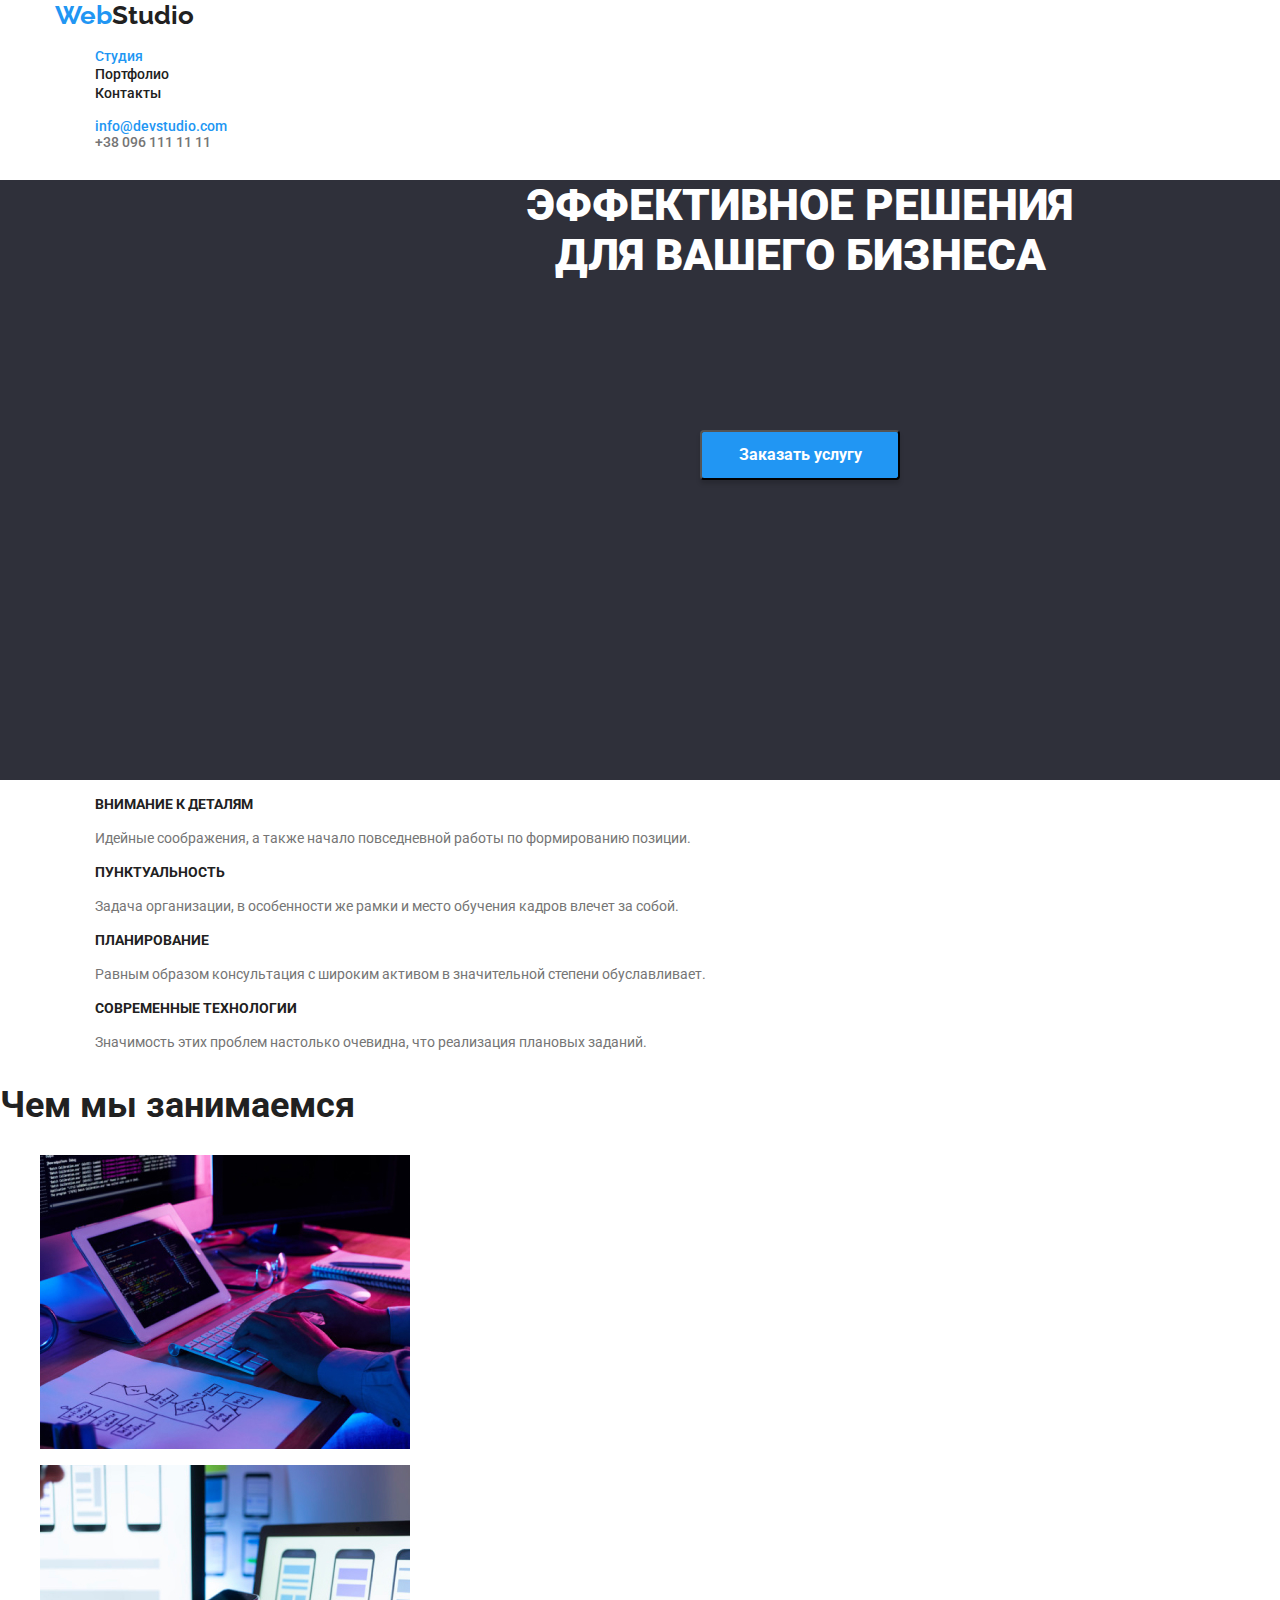
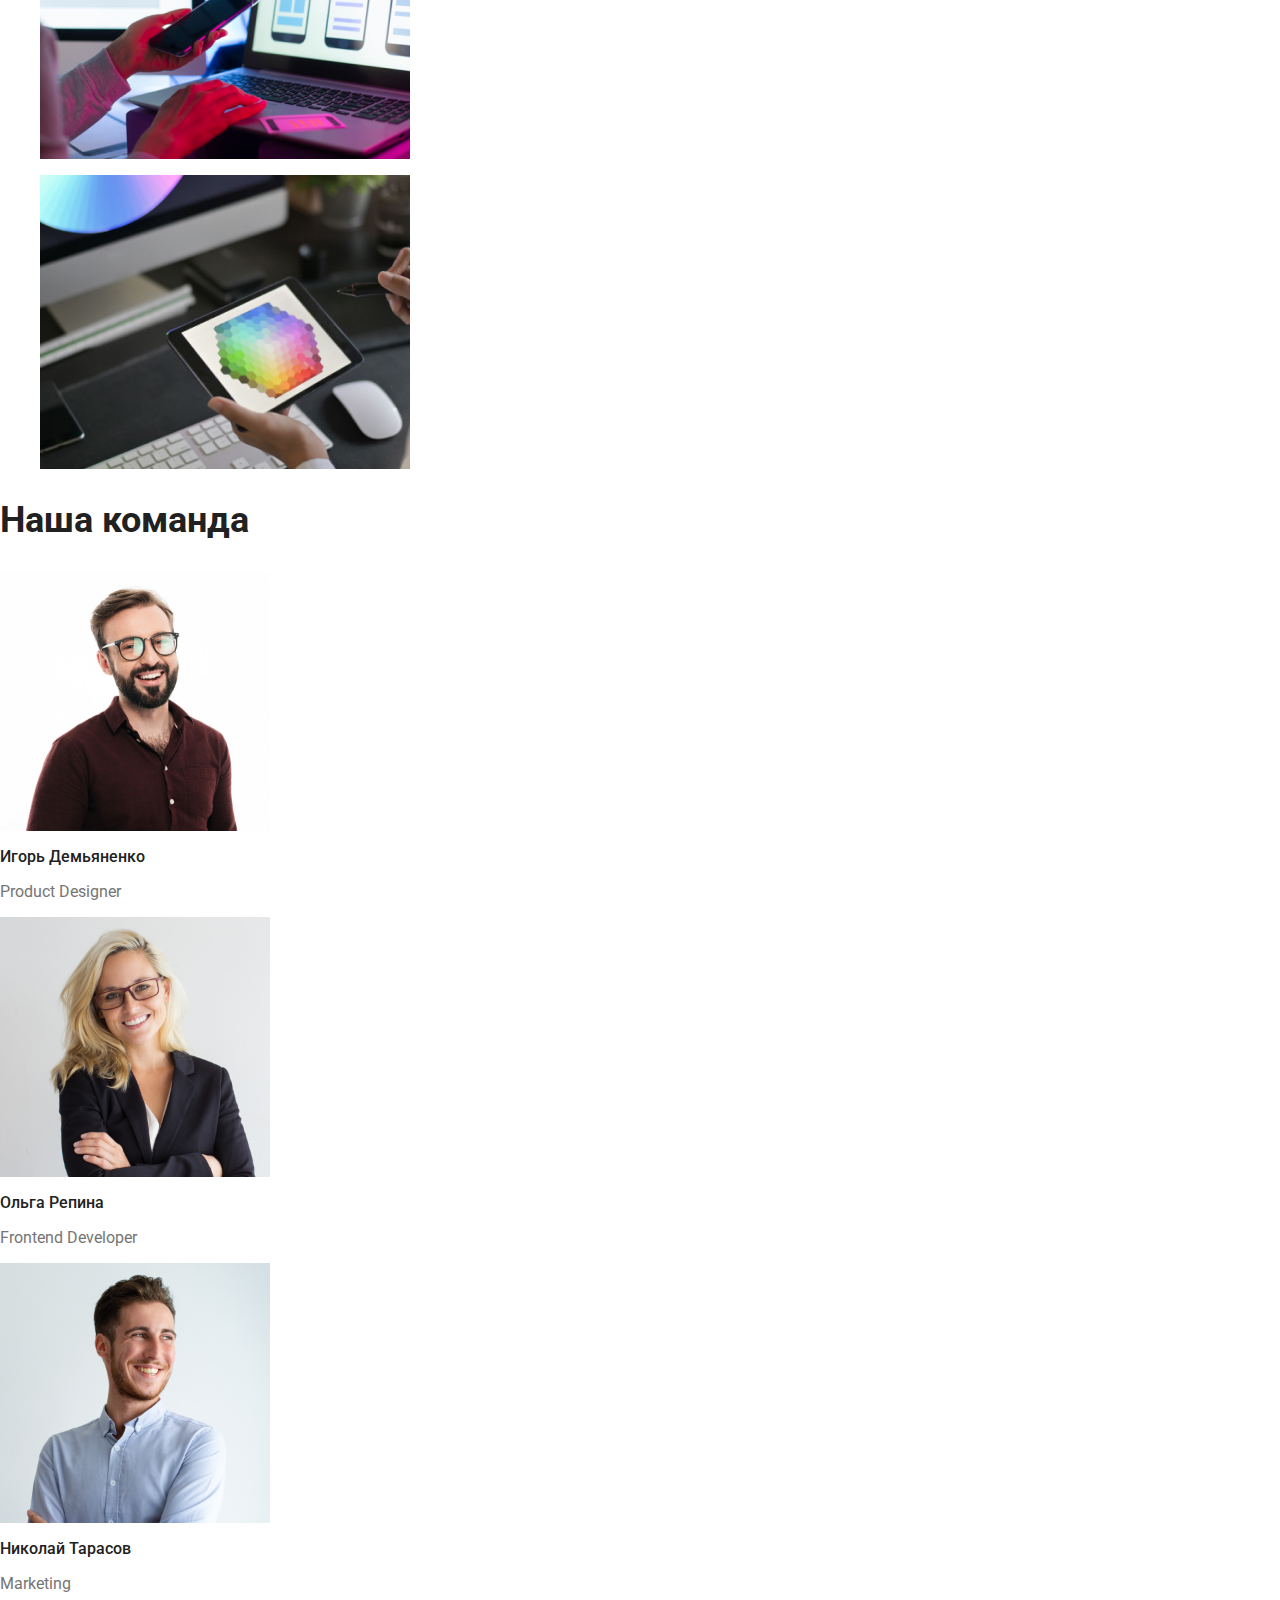
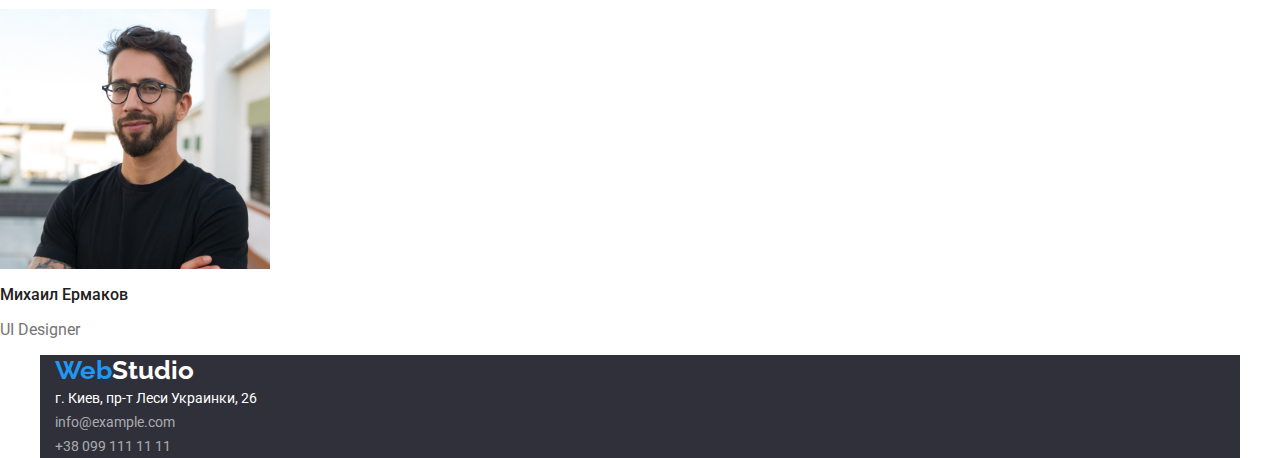
==== index.html @ b816f6d2 "Работа над ДЗ-03" ====
<!DOCTYPE html>
<html lang="en">
  <head>
    <meta charset="UTF-8" />
    <meta name="viewport" content="width=device-width, initial-scale=1.0" />
    <title>HOMEWORK-1</title>
    <link rel="stylesheet" href="./css/styles.css" />
    <link rel="stylesheet" href="./normalize/normalize.css" />
    <link
      href="https://fonts.googleapis.com/css2?family=Roboto:wght@400;500;700;900&display=swap"
      rel="stylesheet"
    />
    <link
      href="https://fonts.googleapis.com/css2?family=Raleway:wght@700&display=swap"
      rel="stylesheet"
    />
  </head>
  <body>
    <!--Шапка сайта -->

    <header>
      <div class="container">
        <nav>
          <a href="./index.html" class="logo">
            Web<span class="colortext">Studio</span>
          </a>

          <ul class="site-nav list">
            <li><a href="" class="link">Студия</a></li>
            <li
              ><a href="portfolio.html#bottom" class="link-a">Портфолио</a></li
            >
            <li><a href="" class="link-a">Контакты</a></li>
          </ul>
        </nav>

        <ul class="auth-nav list">
          <li
            ><a href="mailto:info@devstudio.com" class="mail"
              >info@devstudio.com</a
            ></li
          >
          <li
            ><a href="tel:+380961111111" class="telefon"
              >+38 096 111 11 11</a
            ></li
          >
        </ul>
      </div>
    </header>

    <main>
      <!--Герой-->
      <div class="container-hiro">
        <section class="hero">
          <h1 class="hero-title">
            ЭФФЕКТИВНОЕ РЕШЕНИЯ <br />
            ДЛЯ ВАШЕГО БИЗНЕСА
          </h1>
          <form>
            <p
              ><input
                type="button"
                class="button-title"
                value=" Заказать услугу "
            /></p>
          </form>
        </section>
      </div>

      <!--Список возможностей-->

      <div class="container">
        <section class="section">
          <ul class="feature-list list">
            <li>
              <h3 class="title">ВНИМАНИЕ К ДЕТАЛЯМ</h3>
              <p class="text">
                Идейные соображения, а также начало повседневной работы по
                формированию позиции.
              </p>
            </li>
            <li>
              <h3 class="title">ПУНКТУАЛЬНОСТЬ</h3>
              <p class="text">
                Задача организации, в особенности же рамки и место обучения
                кадров влечет за собой.
              </p>
            </li>
            <li>
              <h3 class="title">ПЛАНИРОВАНИЕ</h3>
              <p class="text">
                Равным образом консультация с широким активом в значительной
                степени обуславливает.
              </p>
            </li>
            <li>
              <h3 class="title">СОВРЕМЕННЫЕ ТЕХНОЛОГИИ</h3>
              <p class="text">
                Значимость этих проблем настолько очевидна, что реализация
                плановых заданий.
              </p>
            </li>
          </ul>
        </section>
      </div>

      <section class="section">
        <h2 class="section-title">Чем мы занимаемся</h2>

        <ul class="title list">
          <li>
            <p>
              <img src="./images/img1.jpg" alt="Программирование" width="370" />
            </p>
          </li>
          <li>
            <p>
              <img src="./images/img2.jpg" alt="Тестирование" width="370" />
            </p>
          </li>
          <li>
            <p><img src="./images/img3.jpg" alt="Дизайн" width="370" /></p>
          </li>
        </ul>
      </section>

      <!--Список команды-->

      <section class="section">
        <h2 class="section-title">Наша команда</h2>

        <img
          src="./images/imgИгорь-Демьяненко.jpg"
          alt="Игорь Демьяненко"
          width="270"
        />
        <h3 class="command">Игорь Демьяненко</h3>
        <p class="profession">Product Designer</p>

        <img
          src="./images/imgОльга-Репина.jpg"
          alt="Ольга Репина"
          width="270"
        />
        <h3 class="command">Ольга Репина</h3>
        <p class="profession">Frontend Developer</p>

        <img
          src="./images/imgНиколай-Тарасов.jpg"
          alt="Николай Тарасов"
          width="270"
        />
        <h3 class="command">Николай Тарасов</h3>
        <p class="profession">Marketing</p>

        <img
          src="./images/imgМихаил-Ермаков.jpg"
          alt="Михаил Ермаков"
          width="270"
        />
        <h3 class="command">Михаил Ермаков</h3>
        <p class="profession">UI Designer</p>
      </section>
    </main>

    <!--Подвал-->

    <footer class="Basement container">
      <a href="./index.html" class="logo-2"
        >Web<span class="colortextwhite">Studio</span></a
      >
      <address class="address-name">
        г. Киев, пр-т Леси Украинки, 26 <br />
        <a href="mailto:info@example.com" class="mailtel">info@example.com</a
        ><br />
        <a href="tel:+380991111111" class="mailtel">+38 099 111 11 11</a><br />
      </address>
    </footer>
  </body>
</html>
---- css/styles.css ----
/* основной цвет текста #212121 */
/* вторичный цвет текста #757575 */
/* белый #FFFFFF */
/* акцент #2196F3 */
/* вторичный цвет фона #E5E5E5, #2F303A, #F5F4FA */

html {
  box-sizing: border-box;
}

*,
*::after,
*::before {
  box-sizing: inherit;
}

:root {
  --primaru-text-color: #757575;
  --title-text-color: #212121;
  --hero-title: #ffffff;
  --accent-color: #2196f3;
}
body {
  background-color: #ffffff;
  color: var(--primaru-text-color);
}

img {
  display: block;
}

.container {
  width: 1200px;
  padding-left: 15px;
  padding-right: 15px;
  margin-right: auto;
  margin-left: auto;
}

.list {
  list-style: none;
}
a {
  text-decoration: none;
}

/* Logo */

.logo {
  color: var(--accent-color);
  font-family: "Raleway";
  font-style: normal;
  font-weight: bold;
  font-size: 26px;
  line-height: 31px;
}
.colortext {
  color: var(--title-text-color);
}

/* Site-nav*/

.site-nav .link {
  color: var(--accent-color);
  font-family: Roboto;
  font-style: normal;
  font-weight: 500;
  font-size: 14px;
  line-height: 16px;
}

.site-nav .link-a {
  color: var(--title-text-color);
  font-family: Roboto;
  font-style: normal;
  font-weight: 500;
  font-size: 14px;
  line-height: 16px;
}

.site-nav .link:hover,
.site-nav .link:focus {
  color: var(--title-text-color);
  font-family: Roboto;
  font-style: normal;
  font-weight: 500;
  font-size: 14px;
  line-height: 16px;
}

.site-nav .link-a:hover,
.site-nav .link-a:focus {
  color: var(--accent-color);
  font-family: Roboto;
  font-style: normal;
  font-weight: 500;
  font-size: 14px;
  line-height: 16px;
}

/* auth-nav*/

.auth-nav {
  font-family: Roboto;
  font-style: normal;
  font-weight: 500;
  font-size: 14px;
  line-height: 16px;
}

.auth-nav .mail {
  color: var(--accent-color);
  font-family: Roboto;
  font-style: normal;
  font-weight: 500;
  font-size: 14px;
  line-height: 16px;
}

.auth-nav .telefon {
  color: var(--primaru-text-color);
  font-family: Roboto;
  font-style: normal;
  font-weight: 500;
  font-size: 14px;
  line-height: 16px;
}

.auth-nav .mail:hover,
.auth-nav .mail:focus {
  color: var(--primaru-text-color);
}

.auth-nav .telefon:hover,
.auth-nav .telefon:focus {
  color: var(--accent-color);
}

/* Hero*/

.hero {
  color: var(--hero-title);
  background-color: #2f303a;
  text-align: center;
  width: 1600px;
  height: 600px;
}
.hero-title {
  font-family: "Roboto";
  font-style: normal;
  font-weight: 900;
  font-size: 44px;
  text-align: center;
}

.button-title {
  position: absolute;
  width: 200px;
  height: 50px;
  left: 700px;
  top: 430px;
  background: #2196f3;
  box-shadow: 0px 4px 4px rgba(0, 0, 0, 0.15);
  border-radius: 4px;
  font-family: Roboto;
  font-style: normal;
  font-weight: bold;
  font-size: 16px;
  line-height: 30px;
  color: var(--hero-title);
}

/* Feature-list*/

.feature-list .title {
  color: var(--title-text-color);
  font-family: Roboto;
  font-style: normal;
  font-weight: bold;
  font-size: 14px;
  line-height: 16px;
}

.feature-list .text {
  color: var(--primaru-text-color);
  font-family: Roboto;
  font-style: normal;
  font-weight: normal;
  font-size: 14px;
  line-height: 24px;
}

.section-title {
  color: var(--title-text-color);
  font-family: Roboto;
  font-style: normal;
  font-weight: bold;
  font-size: 36px;
  line-height: 42px;
}

.command {
  color: var(--title-text-color);
  font-family: Roboto;
  font-style: normal;
  font-weight: 500;
  font-size: 16px;
  line-height: 19px;
}

.profession {
  color: var(--primaru-text-color);
  font-family: Roboto;
  font-style: normal;
  font-weight: normal;
  font-size: 16px;
  line-height: 19px;
}

.Basement {
  color: var(--accent-color);
  background-color: #2f303a;
}

.logo-2 {
  color: var(--accent-color);
  font-family: "Raleway";
  font-style: normal;
  font-weight: bold;
  font-size: 26px;
  line-height: 31px;
}

.colortextwhite {
  color: var(--hero-title);
}
.address-name {
  color: var(--hero-title);
  font-family: "Roboto";
  font-style: normal;
  font-weight: normal;
  font-size: 14px;
  line-height: 24px;
}

.mailtel {
  color: rgba(255, 255, 255, 0.6);
  font-family: "Roboto";
  font-style: normal;
  font-weight: normal;
  font-size: 14px;
  line-height: 24px;
}
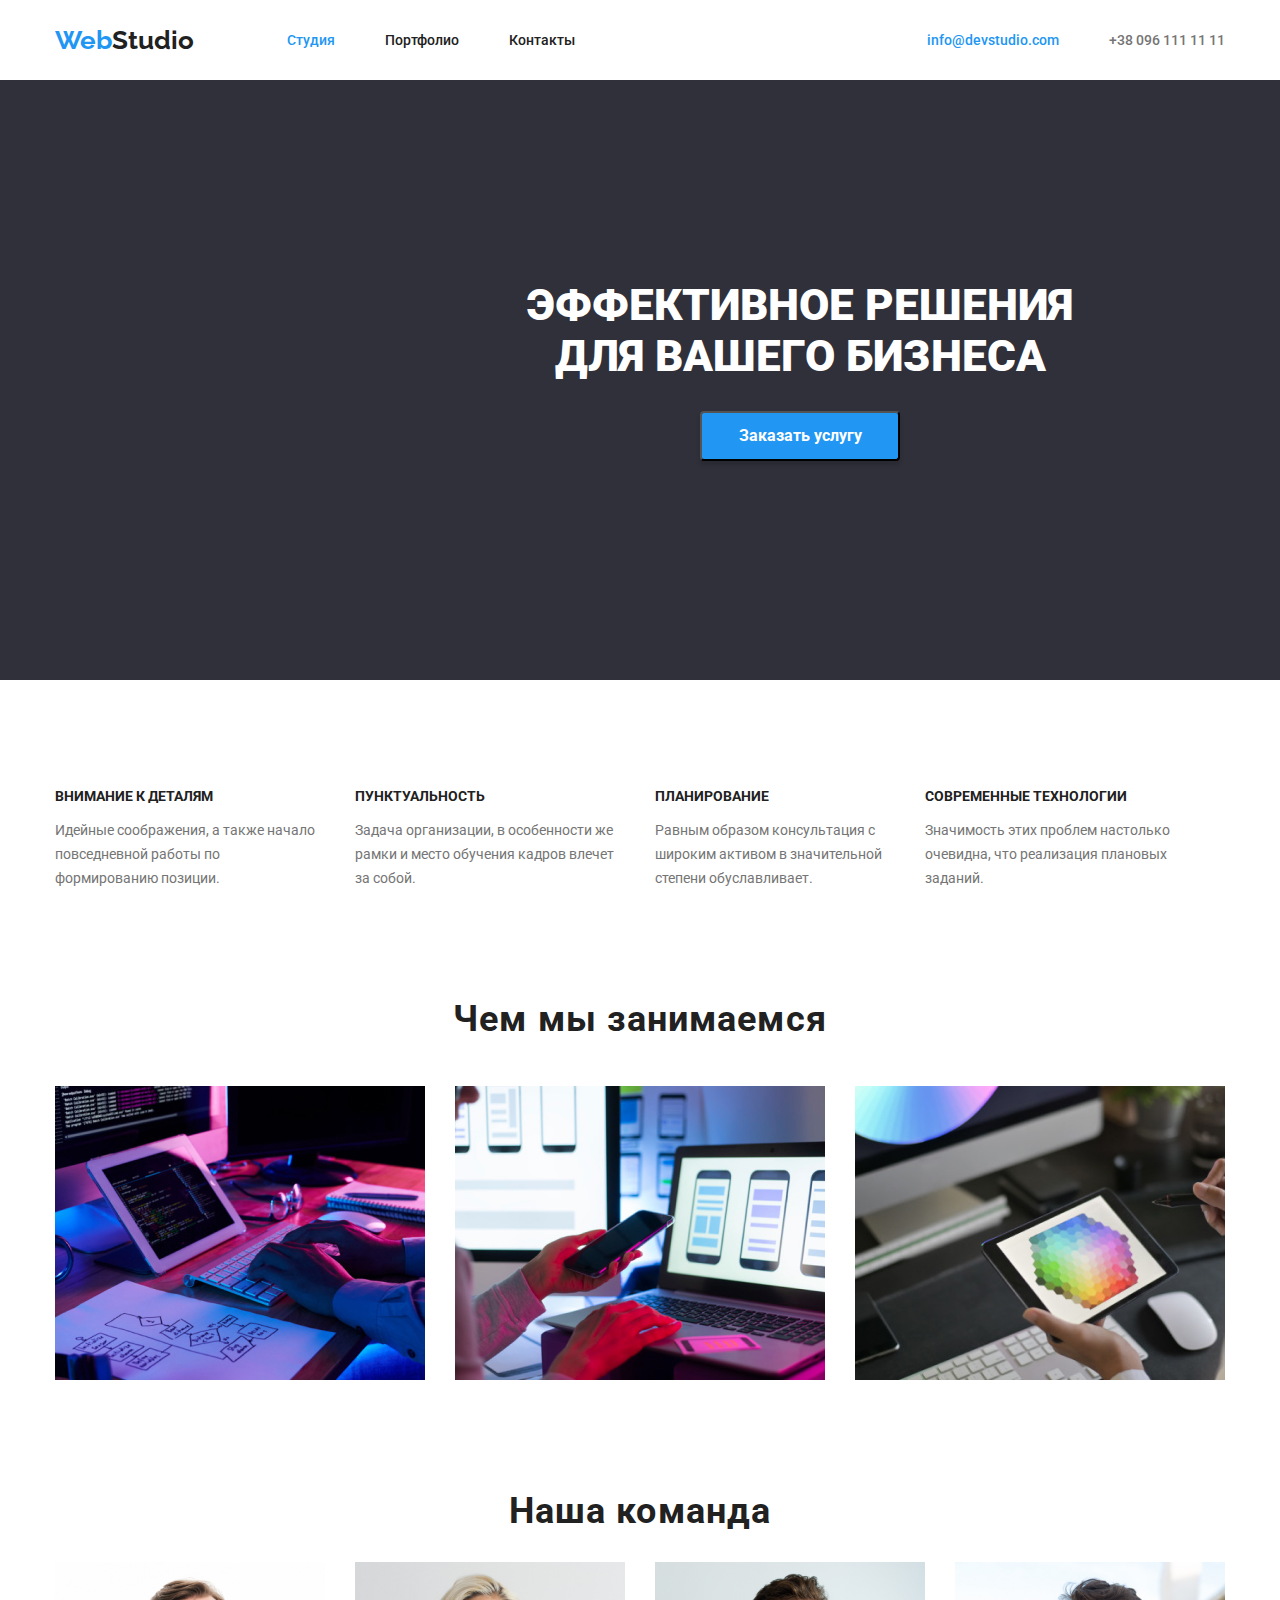
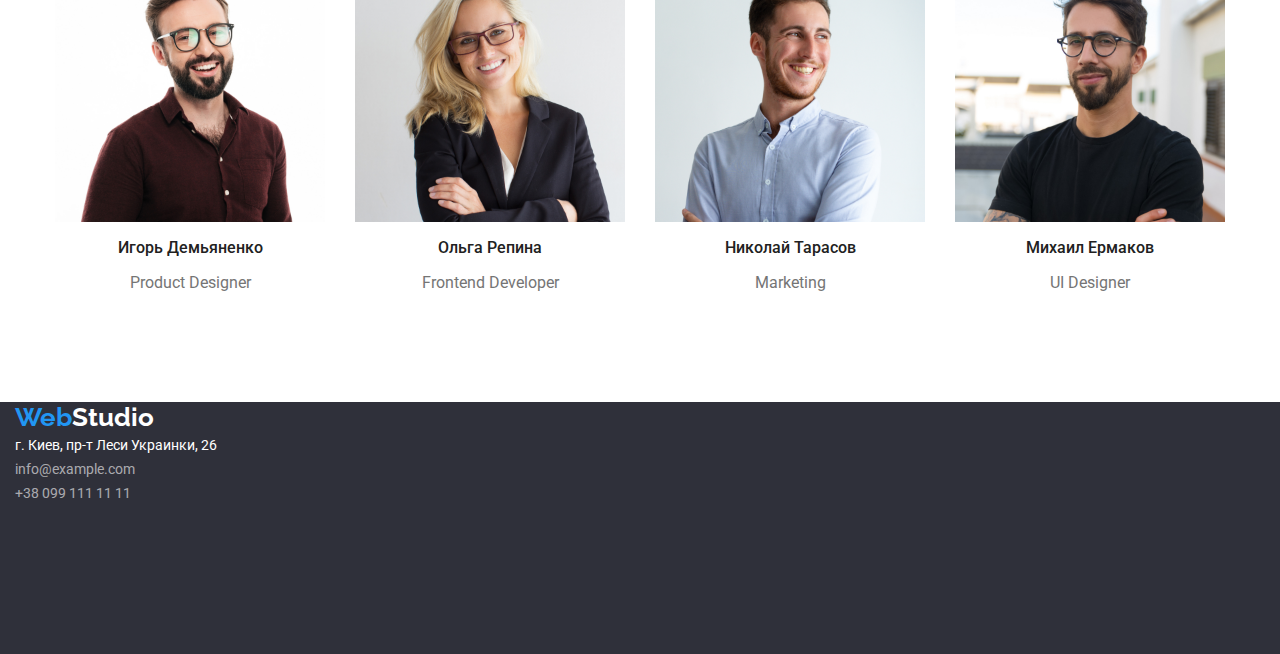
==== commit 5051222f: "Работа над ДЗ-03" ====
--- a/index.html
+++ b/index.html
@@ -19,28 +19,27 @@
     <!--Шапка сайта -->
 
     <header>
-      <div class="container">
-        <nav>
+      <div class="container heder">
+        <nav class="navigation">
           <a href="./index.html" class="logo">
             Web<span class="colortext">Studio</span>
           </a>
 
           <ul class="site-nav list">
-            <li><a href="" class="link">Студия</a></li>
-            <li
-              ><a href="portfolio.html#bottom" class="link-a">Портфолио</a></li
-            >
-            <li><a href="" class="link-a">Контакты</a></li>
+            <li class="menu-list"><a href="" class="link">Студия</a></li>
+            <li class="menu-list"
+              ><a href="portfolio.html#bottom" class="link-a">Портфолио</a>
+            </li>
+            <li class="menu-list"><a href="" class="link-a">Контакты</a></li>
           </ul>
         </nav>
-
-        <ul class="auth-nav list">
-          <li
+        <ul class="mail-box list">
+          <li class="menu-list"
             ><a href="mailto:info@devstudio.com" class="mail"
               >info@devstudio.com</a
             ></li
           >
-          <li
+          <li class="menu-list"
             ><a href="tel:+380961111111" class="telefon"
               >+38 096 111 11 11</a
             ></li
@@ -51,8 +50,9 @@
 
     <main>
       <!--Герой-->
-      <div class="container-hiro">
-        <section class="hero">
+
+      <section class="container hero">
+        <div class="container-hero">
           <h1 class="hero-title">
             ЭФФЕКТИВНОЕ РЕШЕНИЯ <br />
             ДЛЯ ВАШЕГО БИЗНЕСА
@@ -65,36 +65,36 @@
                 value=" Заказать услугу "
             /></p>
           </form>
-        </section>
-      </div>
+        </div>
+      </section>
 
       <!--Список возможностей-->
 
-      <div class="container">
-        <section class="section">
+      <section class="section about-us">
+        <div class="container">
           <ul class="feature-list list">
-            <li>
+            <li class="text-list">
               <h3 class="title">ВНИМАНИЕ К ДЕТАЛЯМ</h3>
               <p class="text">
                 Идейные соображения, а также начало повседневной работы по
                 формированию позиции.
               </p>
             </li>
-            <li>
+            <li class="text-list">
               <h3 class="title">ПУНКТУАЛЬНОСТЬ</h3>
               <p class="text">
                 Задача организации, в особенности же рамки и место обучения
                 кадров влечет за собой.
               </p>
             </li>
-            <li>
+            <li class="text-list">
               <h3 class="title">ПЛАНИРОВАНИЕ</h3>
               <p class="text">
                 Равным образом консультация с широким активом в значительной
                 степени обуславливает.
               </p>
             </li>
-            <li>
+            <li class="text-list">
               <h3 class="title">СОВРЕМЕННЫЕ ТЕХНОЛОГИИ</h3>
               <p class="text">
                 Значимость этих проблем настолько очевидна, что реализация
@@ -102,80 +102,109 @@
               </p>
             </li>
           </ul>
-        </section>
+        </div>
+      </section>
+
+      <section class="section our-work">
+        <div class="container">
+          <h2 class="section-title">Чем мы занимаемся</h2>
+
+          <ul class="title list">
+            <li class="title-list">
+              <p>
+                <img
+                  src="./images/img1.jpg"
+                  alt="Программирование"
+                  width="370"
+                />
+              </p>
+            </li>
+            <li class="title-list">
+              <p>
+                <img src="./images/img2.jpg" alt="Тестирование" width="370" />
+              </p>
+            </li>
+            <li class="title-list">
+              <p><img src="./images/img3.jpg" alt="Дизайн" width="370" /></p>
+            </li>
+          </ul>
+        </div>
+      </section>
+
+      <!--Список команды-->
+
+      <section class="section command">
+        <div class="container">
+          <h2 class="section-title">Наша команда</h2>
+          <ul class="title list">
+            <li class="command-list"
+              ><img
+                src="./images/Igor-Demjanenko.jpg"
+                alt="Игорь Демьяненко"
+                width="270"
+              />
+              <h3 class="name">Игорь Демьяненко</h3>
+              <p class="profession">Product Designer</p></li
+            >
+
+            <li class="command-list"
+              ><img
+                src="./images/Olga-Repina.jpg"
+                alt="Ольга Репина"
+                width="270"
+              />
+              <h3 class="name">Ольга Репина</h3>
+              <p class="profession">Frontend Developer</p></li
+            >
+
+            <li class="command-list"
+              ><img
+                src="./images/Nikolai-Tarasov.jpg"
+                alt="Николай Тарасов"
+                width="270"
+              />
+              <h3 class="name">Николай Тарасов</h3>
+              <p class="profession">Marketing</p></li
+            >
+
+            <li class="command-list"
+              ><img
+                src="./images/Mihail-Ermakov.jpg"
+                alt="Михаил Ермаков"
+                width="270"
+              />
+              <h3 class="name">Михаил Ермаков</h3>
+              <p class="profession">UI Designer</p></li
+            >
+          </ul>
+        </div>
+      </section>
+    </main>
+
+    <!--Подвал-->
+
+    <footer class="basement container">
+      <div class="basement-section">
+        <a href="./index.html" class="logo-2"
+          >Web<span class="colortextwhite">Studio</span></a
+        ></div
+      >
+      <div class="address">
+        <address class="address-name">
+          г. Киев, пр-т Леси Украинки, 26 <br />
+          <ul class="mail-list list">
+            <li class="mailtel-list"
+              ><a href="mailto:info@example.com" class="mailtel"
+                >info@example.com</a
+              ><br
+            /></li>
+            <li class="mailtel-list"
+              ><a href="tel:+380991111111" class="mailtel">+38 099 111 11 11</a
+              ><br
+            /></li>
+          </ul>
+        </address>
       </div>
-
-      <section class="section">
-        <h2 class="section-title">Чем мы занимаемся</h2>
-
-        <ul class="title list">
-          <li>
-            <p>
-              <img src="./images/img1.jpg" alt="Программирование" width="370" />
-            </p>
-          </li>
-          <li>
-            <p>
-              <img src="./images/img2.jpg" alt="Тестирование" width="370" />
-            </p>
-          </li>
-          <li>
-            <p><img src="./images/img3.jpg" alt="Дизайн" width="370" /></p>
-          </li>
-        </ul>
-      </section>
-
-      <!--Список команды-->
-
-      <section class="section">
-        <h2 class="section-title">Наша команда</h2>
-
-        <img
-          src="./images/imgИгорь-Демьяненко.jpg"
-          alt="Игорь Демьяненко"
-          width="270"
-        />
-        <h3 class="command">Игорь Демьяненко</h3>
-        <p class="profession">Product Designer</p>
-
-        <img
-          src="./images/imgОльга-Репина.jpg"
-          alt="Ольга Репина"
-          width="270"
-        />
-        <h3 class="command">Ольга Репина</h3>
-        <p class="profession">Frontend Developer</p>
-
-        <img
-          src="./images/imgНиколай-Тарасов.jpg"
-          alt="Николай Тарасов"
-          width="270"
-        />
-        <h3 class="command">Николай Тарасов</h3>
-        <p class="profession">Marketing</p>
-
-        <img
-          src="./images/imgМихаил-Ермаков.jpg"
-          alt="Михаил Ермаков"
-          width="270"
-        />
-        <h3 class="command">Михаил Ермаков</h3>
-        <p class="profession">UI Designer</p>
-      </section>
-    </main>
-
-    <!--Подвал-->
-
-    <footer class="Basement container">
-      <a href="./index.html" class="logo-2"
-        >Web<span class="colortextwhite">Studio</span></a
-      >
-      <address class="address-name">
-        г. Киев, пр-т Леси Украинки, 26 <br />
-        <a href="mailto:info@example.com" class="mailtel">info@example.com</a
-        ><br />
-        <a href="tel:+380991111111" class="mailtel">+38 099 111 11 11</a><br />
-      </address>
     </footer>
   </body>
 </html>
--- a/css/styles.css
+++ b/css/styles.css
@@ -20,13 +20,25 @@
   --hero-title: #ffffff;
   --accent-color: #2196f3;
 }
+
 body {
-  background-color: #ffffff;
-  color: var(--primaru-text-color);
+  font-family: Roboto;
+  font-style: normal;
+  font-weight: bold;
+  background-color: var(--hero-title);
+  color: var(--primaru-text-color);
+}
+
+.list {
+  list-style: none;
+  margin: 0;
+  padding: 0;
 }
 
 img {
   display: block;
+  max-width: 100%;
+  height: auto;
 }
 
 .container {
@@ -37,31 +49,74 @@
   margin-left: auto;
 }
 
-.list {
-  list-style: none;
-}
+.flexbox {
+  display: flex;
+}
+
 a {
   text-decoration: none;
 }
 
+.section {
+  margin-top: 94px;
+  margin-bottom: 94px;
+}
+
+.title {
+  display: flex;
+  /*flex-wrap: wrap;*/
+}
+
+.heder {
+  display: flex;
+  align-items: center;
+  margin-left: auto;
+}
+
 /* Logo */
 
 .logo {
-  color: var(--accent-color);
-  font-family: "Raleway";
+  margin-right: 93px;
+  color: var(--accent-color);
+  font-family: Raleway;
   font-style: normal;
   font-weight: bold;
   font-size: 26px;
   line-height: 31px;
 }
+
 .colortext {
   color: var(--title-text-color);
 }
 
 /* Site-nav*/
 
+.site-nav {
+  display: flex;
+}
+
+.navigation {
+  /* outline: 2px solid tomato;*/
+  /*background-color: tomato;*/
+  display: flex;
+  align-items: center;
+}
+
+.site-nav .menu-list {
+  margin-right: 50px;
+}
+
+.site-nav .menu-list:last-child {
+  margin-right: 0px;
+}
+
 .site-nav .link {
-  color: var(--accent-color);
+  display: block;
+  padding-top: 32px;
+  padding-bottom: 32px;
+
+  color: var(--accent-color);
+
   font-family: Roboto;
   font-style: normal;
   font-weight: 500;
@@ -70,7 +125,12 @@
 }
 
 .site-nav .link-a {
-  color: var(--title-text-color);
+  display: block;
+  padding-top: 32px;
+  padding-bottom: 32px;
+
+  color: var(--title-text-color);
+
   font-family: Roboto;
   font-style: normal;
   font-weight: 500;
@@ -98,44 +158,44 @@
   line-height: 16px;
 }
 
-/* auth-nav*/
-
-.auth-nav {
-  font-family: Roboto;
-  font-style: normal;
-  font-weight: 500;
-  font-size: 14px;
-  line-height: 16px;
-}
-
-.auth-nav .mail {
-  color: var(--accent-color);
-  font-family: Roboto;
-  font-style: normal;
-  font-weight: 500;
-  font-size: 14px;
-  line-height: 16px;
-}
-
-.auth-nav .telefon {
-  color: var(--primaru-text-color);
-  font-family: Roboto;
-  font-style: normal;
-  font-weight: 500;
-  font-size: 14px;
-  line-height: 16px;
-}
-
-.auth-nav .mail:hover,
-.auth-nav .mail:focus {
-  color: var(--primaru-text-color);
-}
-
-.auth-nav .telefon:hover,
-.auth-nav .telefon:focus {
-  color: var(--accent-color);
-}
-
+/* mail,telefon*/
+
+.mail {
+  color: var(--accent-color);
+  font-family: Roboto;
+  font-style: normal;
+  font-weight: 500;
+  font-size: 14px;
+  line-height: 16px;
+}
+
+.telefon {
+  color: var(--primaru-text-color);
+  font-family: Roboto;
+  font-style: normal;
+  font-weight: 500;
+  font-size: 14px;
+  line-height: 16px;
+}
+
+.mail:hover,
+.mail:focus {
+  color: var(--primaru-text-color);
+}
+
+.telefon:hover,
+.telefon:focus {
+  color: var(--accent-color);
+}
+
+.mail-box {
+  display: flex;
+  margin-left: auto;
+}
+
+.mail-box .menu-list + .menu-list {
+  margin-left: 50px;
+}
 /* Hero*/
 
 .hero {
@@ -145,16 +205,19 @@
   width: 1600px;
   height: 600px;
 }
+
 .hero-title {
-  font-family: "Roboto";
+  font-family: Roboto;
   font-style: normal;
   font-weight: 900;
   font-size: 44px;
   text-align: center;
+  padding-top: 200px;
+  margin-top: 0px;
 }
 
 .button-title {
-  position: absolute;
+  position: center;
   width: 200px;
   height: 50px;
   left: 700px;
@@ -190,19 +253,47 @@
   line-height: 24px;
 }
 
+.feature-list {
+  display: flex;
+  flex-wrap: wrap;
+}
+
+.text-list {
+  width: 270px;
+  margin-right: 30px;
+}
+
+.text-list:nth-child(3n) {
+  margin-right: 0;
+}
+
+/* Command List */
+
 .section-title {
   color: var(--title-text-color);
   font-family: Roboto;
   font-style: normal;
   font-weight: bold;
+  text-align: center;
   font-size: 36px;
   line-height: 42px;
-}
-
-.command {
-  color: var(--title-text-color);
-  font-family: Roboto;
-  font-style: normal;
+  letter-spacing: 0.03em;
+}
+
+.title-list {
+  width: calc((100% - 30px * 2) / 3);
+  margin-right: 30px;
+}
+
+.title-list:nth-child(3n) {
+  margin-right: 0;
+}
+
+.name {
+  color: var(--title-text-color);
+  font-family: Roboto;
+  font-style: normal;
+  text-align: center;
   font-weight: 500;
   font-size: 16px;
   line-height: 19px;
@@ -213,30 +304,53 @@
   font-family: Roboto;
   font-style: normal;
   font-weight: normal;
+  text-align: center;
   font-size: 16px;
   line-height: 19px;
 }
 
-.Basement {
+.command-list {
+  width: calc((100% - 30px * 3) / 4);
+  margin-right: 30px;
+}
+
+.command-list:nth-child(4n) {
+  margin-right: 0;
+}
+
+/* Footer*/
+
+.basement {
   color: var(--accent-color);
   background-color: #2f303a;
+  width: 1600px;
+  height: 252px;
+}
+
+.basement-sectioon {
+  padding-top: 60px;
 }
 
 .logo-2 {
   color: var(--accent-color);
-  font-family: "Raleway";
+  font-family: Raleway;
   font-style: normal;
   font-weight: bold;
   font-size: 26px;
   line-height: 31px;
+  padding-top: 60px;
 }
 
 .colortextwhite {
   color: var(--hero-title);
 }
+
+.address {
+}
+
 .address-name {
   color: var(--hero-title);
-  font-family: "Roboto";
+  font-family: Roboto;
   font-style: normal;
   font-weight: normal;
   font-size: 14px;
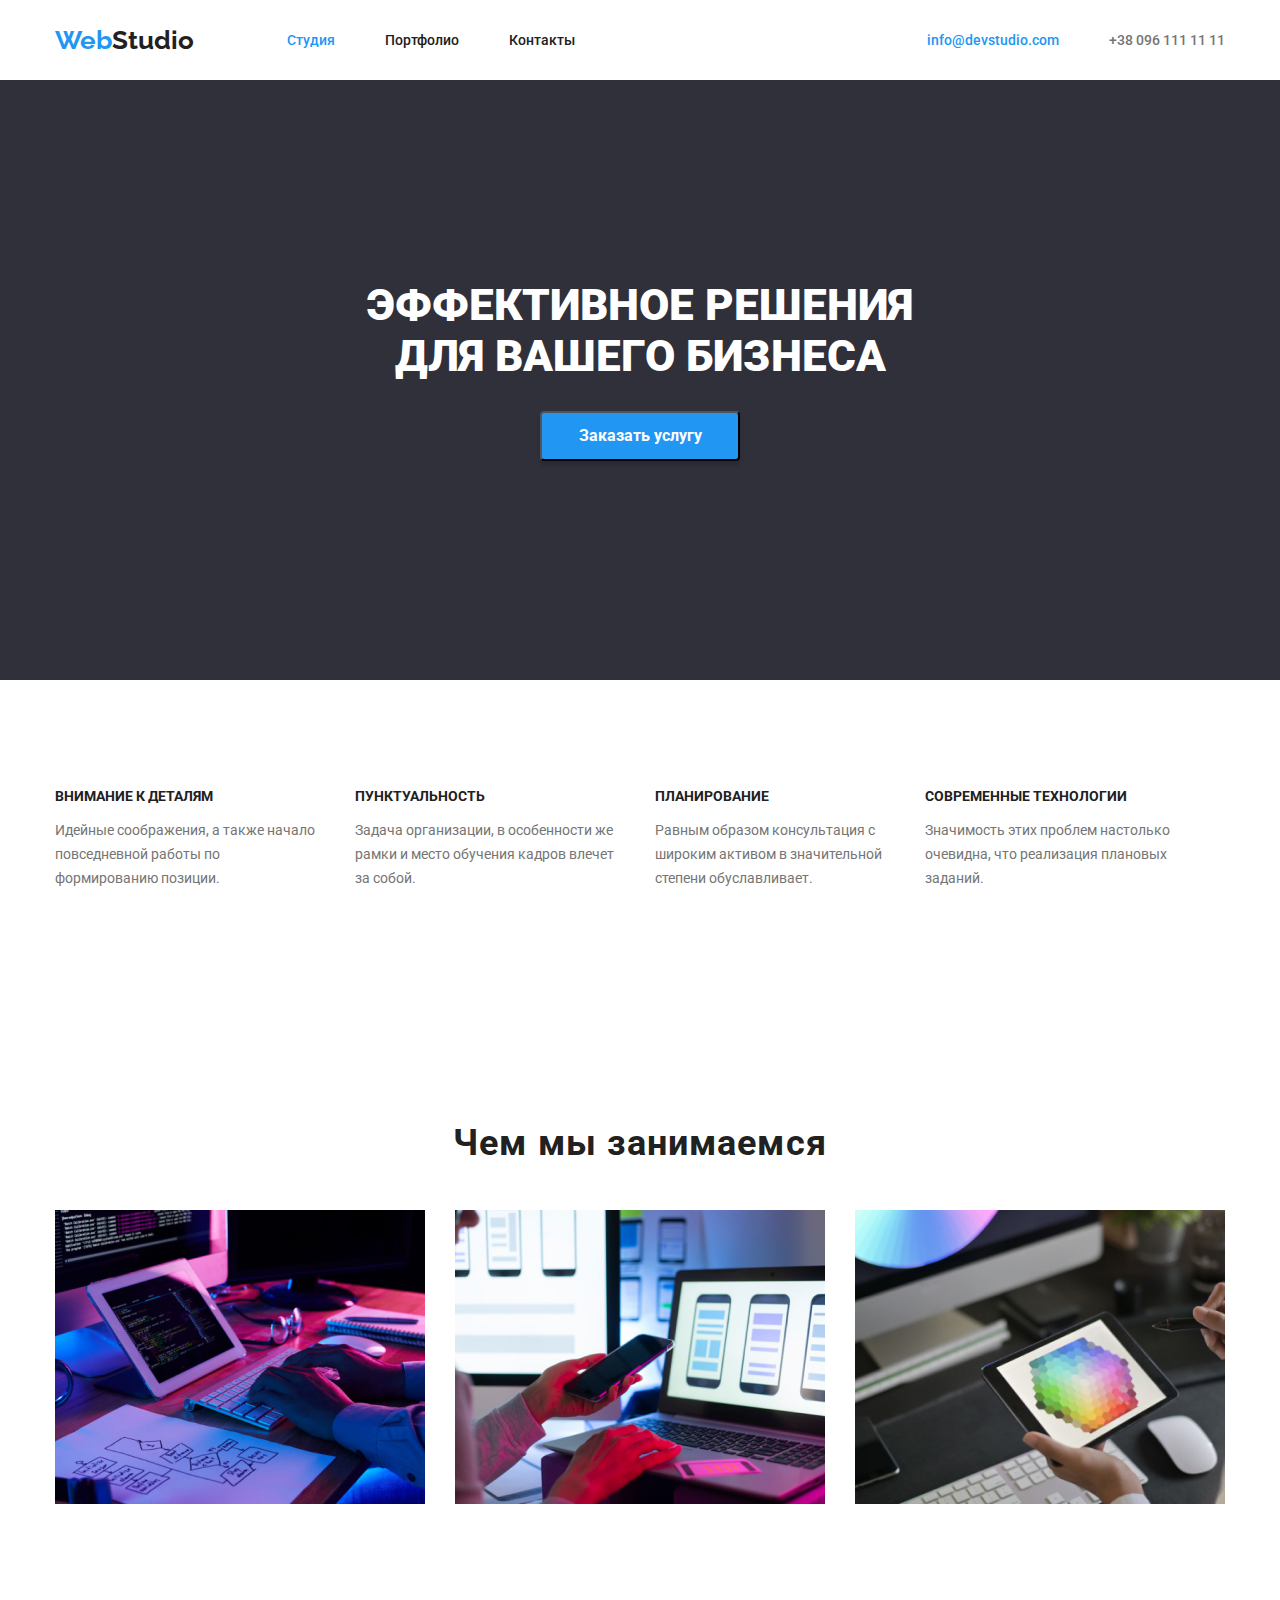
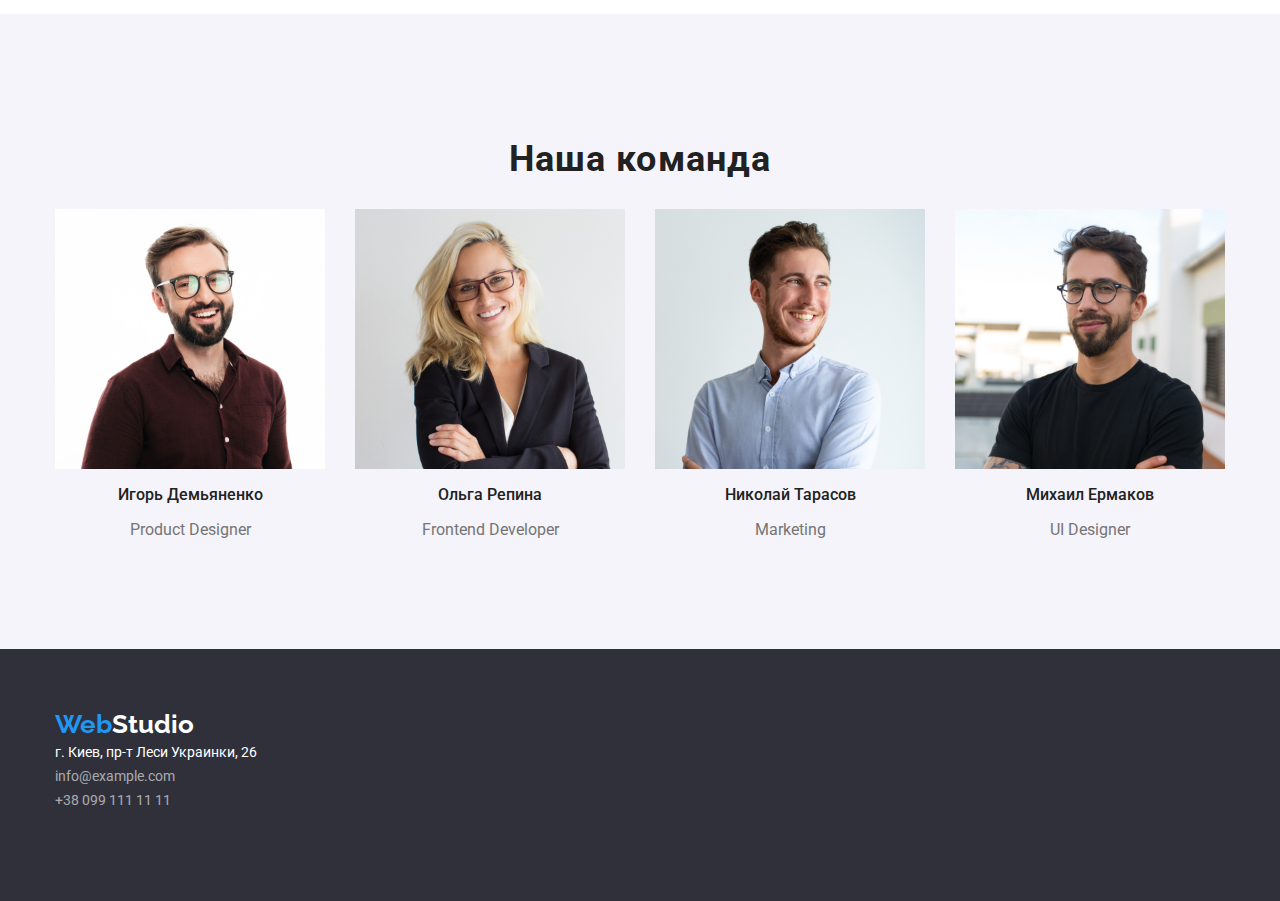
==== commit f730b720: "Работа ДЗ-03" ====
--- a/index.html
+++ b/index.html
@@ -51,7 +51,7 @@
     <main>
       <!--Герой-->
 
-      <section class="container hero">
+      <section class="hero">
         <div class="container-hero">
           <h1 class="hero-title">
             ЭФФЕКТИВНОЕ РЕШЕНИЯ <br />
@@ -183,14 +183,14 @@
 
     <!--Подвал-->
 
-    <footer class="basement container">
-      <div class="basement-section">
+    <footer class="basement">
+      <div class="basement-section container">
         <a href="./index.html" class="logo-2"
           >Web<span class="colortextwhite">Studio</span></a
         ></div
       >
       <div class="address">
-        <address class="address-name">
+        <address class="address-name container">
           г. Киев, пр-т Леси Украинки, 26 <br />
           <ul class="mail-list list">
             <li class="mailtel-list"
--- a/css/styles.css
+++ b/css/styles.css
@@ -58,13 +58,13 @@
 }
 
 .section {
-  margin-top: 94px;
-  margin-bottom: 94px;
+  padding-top: 94px;
+  padding-bottom: 94px;
 }
 
 .title {
   display: flex;
-  /*flex-wrap: wrap;*/
+  flex-wrap: wrap;
 }
 
 .heder {
@@ -202,7 +202,6 @@
   color: var(--hero-title);
   background-color: #2f303a;
   text-align: center;
-  width: 1600px;
   height: 600px;
 }
 
@@ -280,6 +279,11 @@
   letter-spacing: 0.03em;
 }
 
+.command {
+  display: flex;
+  background: #f5f4fa;
+}
+
 .title-list {
   width: calc((100% - 30px * 2) / 3);
   margin-right: 30px;
@@ -323,13 +327,18 @@
 .basement {
   color: var(--accent-color);
   background-color: #2f303a;
-  width: 1600px;
   height: 252px;
-}
-
-.basement-sectioon {
   padding-top: 60px;
 }
+
+/*.basement {
+  margin-left: 100px;
+}*/
+
+/*.basement-sectioon {
+  /*display: flex;
+  padding-top: 60px;
+}*/
 
 .logo-2 {
   color: var(--accent-color);
@@ -345,8 +354,8 @@
   color: var(--hero-title);
 }
 
-.address {
-}
+/*.address {
+}*/
 
 .address-name {
   color: var(--hero-title);
@@ -359,9 +368,63 @@
 
 .mailtel {
   color: rgba(255, 255, 255, 0.6);
-  font-family: "Roboto";
+  font-family: Roboto;
   font-style: normal;
   font-weight: normal;
   font-size: 14px;
   line-height: 24px;
 }
+
+/* buttons */
+
+.buttons-list {
+  display: flex;
+  justify-content: center;
+}
+
+.buttons-title {
+  margin-right: 8px;
+}
+
+.buttons-title:nth-child(5n) {
+  margin-right: 0px;
+}
+
+/* portfolio */
+
+.portfolio-title {
+  display: flex;
+  flex-wrap: wrap;
+}
+
+.portfolio-list {
+  width: 370px;
+  margin-right: 30px;
+}
+
+.portfolio-list:nth-child(3n) {
+  margin-right: 0;
+}
+
+.portfolio-list {
+  font-family: Roboto;
+  font-style: normal;
+  font-weight: bold;
+  font-size: 18px;
+  line-height: 36px;
+  color: var(--title-text-color);
+}
+
+.portfolio-text {
+  font-family: Roboto;
+  font-style: normal;
+  font-weight: normal;
+  font-size: 16px;
+  line-height: 30px;
+  color: var(--primaru-text-color);
+}
+
+.portfolio-text {
+  margin-top: 0px;
+  margin-bottom: 0px;
+}
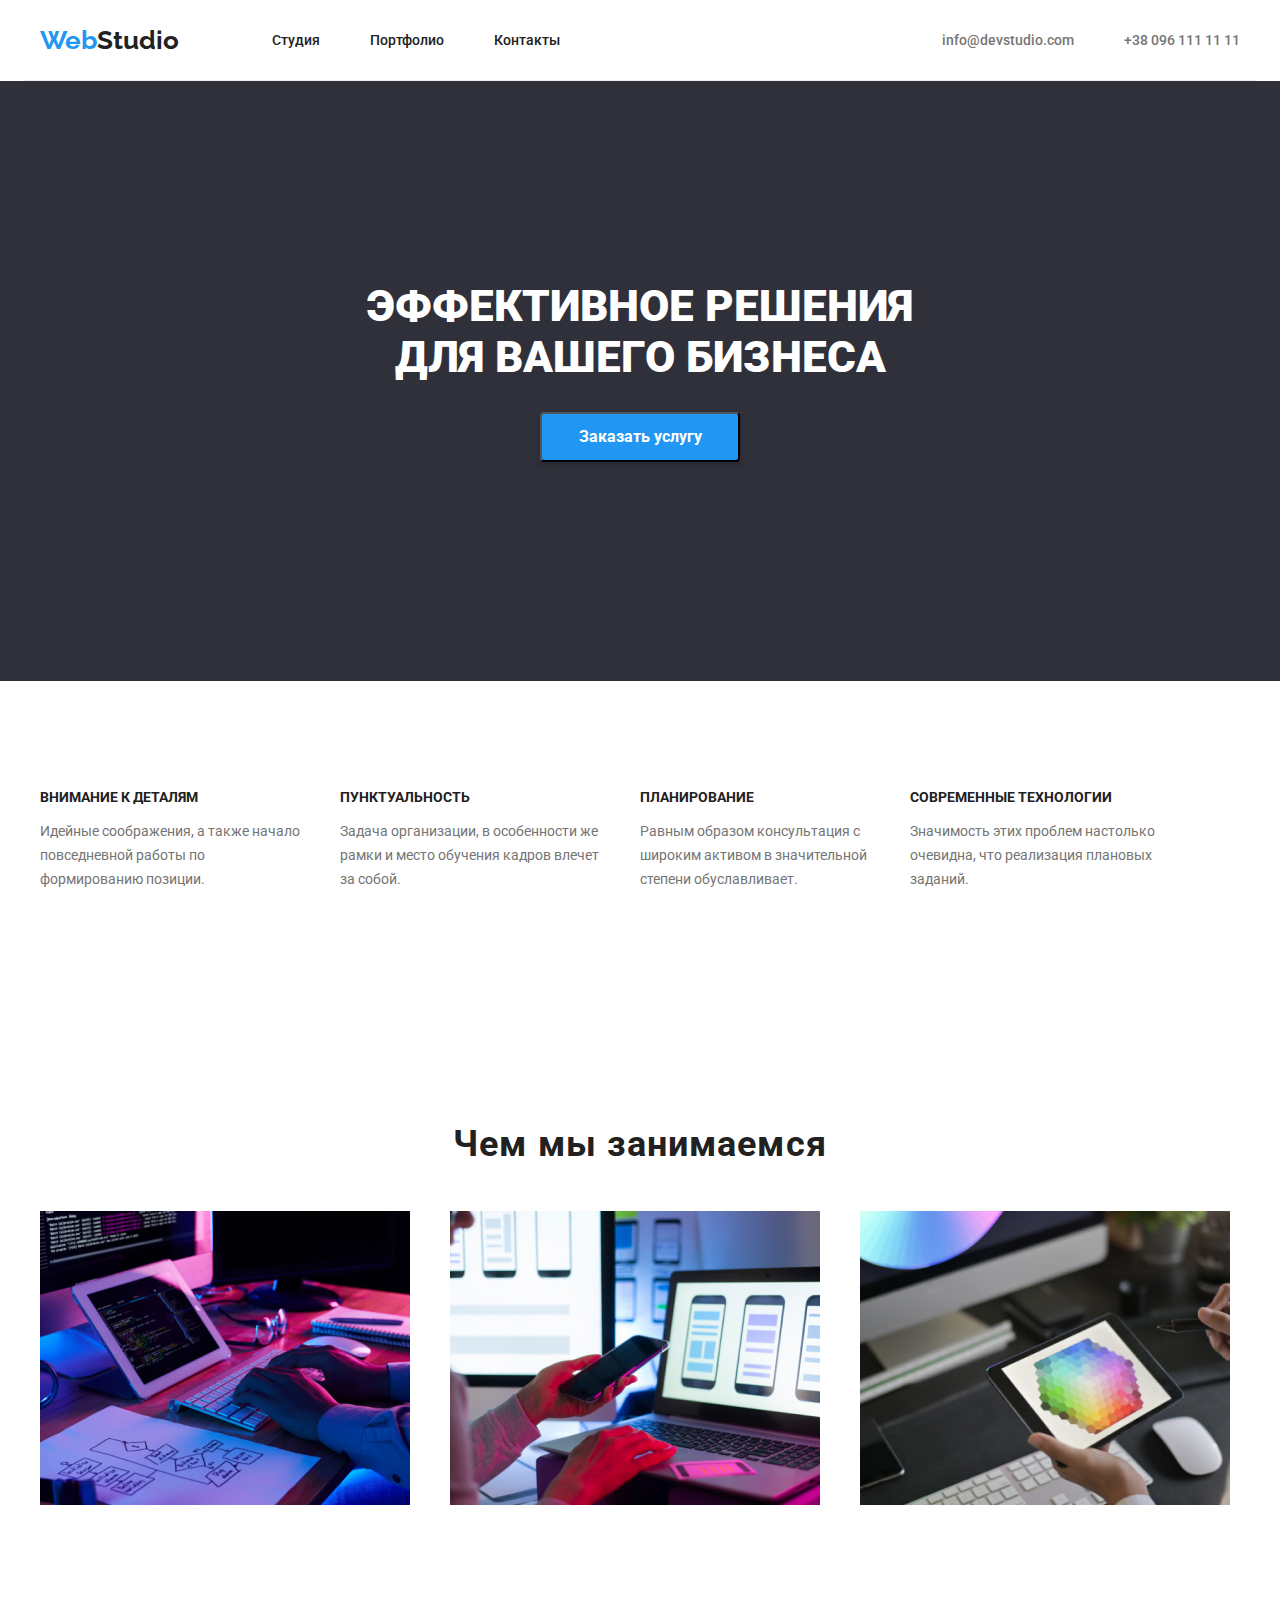
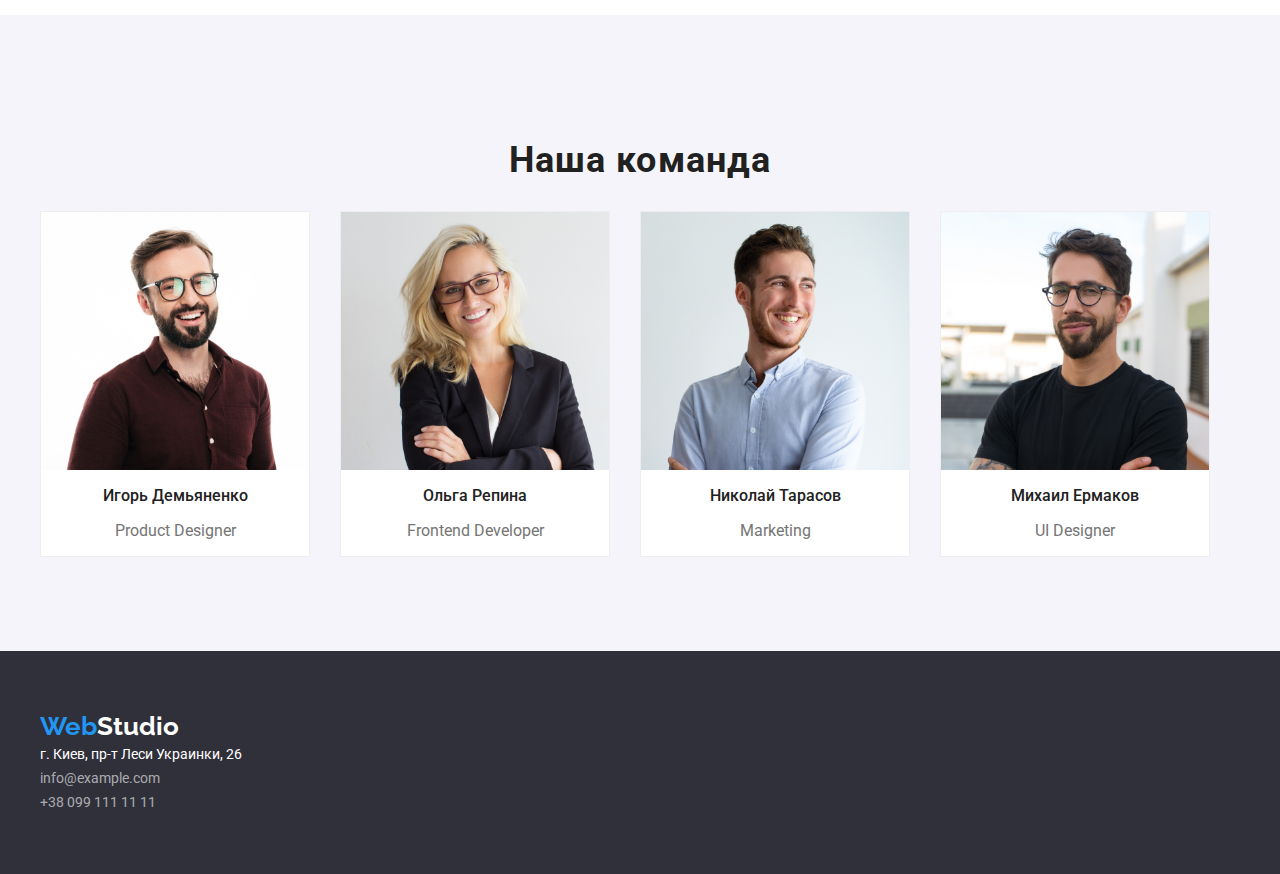
==== commit 852f7105: "Доработка  ДЗ-03" ====
--- a/index.html
+++ b/index.html
@@ -26,7 +26,9 @@
           </a>
 
           <ul class="site-nav list">
-            <li class="menu-list"><a href="" class="link">Студия</a></li>
+            <li class="menu-list"
+              ><a href="index.html#bottom" class="link">Студия</a></li
+            >
             <li class="menu-list"
               ><a href="portfolio.html#bottom" class="link-a">Портфолио</a>
             </li>
--- a/css/styles.css
+++ b/css/styles.css
@@ -42,7 +42,7 @@
 }
 
 .container {
-  width: 1200px;
+  width: 1230px;
   padding-left: 15px;
   padding-right: 15px;
   margin-right: auto;
@@ -71,6 +71,7 @@
   display: flex;
   align-items: center;
   margin-left: auto;
+  border-bottom: 1px solid #ececec;
 }
 
 /* Logo */
@@ -115,7 +116,7 @@
   padding-top: 32px;
   padding-bottom: 32px;
 
-  color: var(--accent-color);
+  color: var(--title-text-color);
 
   font-family: Roboto;
   font-style: normal;
@@ -140,7 +141,7 @@
 
 .site-nav .link:hover,
 .site-nav .link:focus {
-  color: var(--title-text-color);
+  color: var(--accent-color);
   font-family: Roboto;
   font-style: normal;
   font-weight: 500;
@@ -161,7 +162,7 @@
 /* mail,telefon*/
 
 .mail {
-  color: var(--accent-color);
+  color: var(--primaru-text-color);
   font-family: Roboto;
   font-style: normal;
   font-weight: 500;
@@ -180,7 +181,7 @@
 
 .mail:hover,
 .mail:focus {
-  color: var(--primaru-text-color);
+  color: var(--accent-color);
 }
 
 .telefon:hover,
@@ -203,6 +204,8 @@
   background-color: #2f303a;
   text-align: center;
   height: 600px;
+  padding-top: 200px;
+  padding-bottom: 200px;
 }
 
 .hero-title {
@@ -211,8 +214,13 @@
   font-weight: 900;
   font-size: 44px;
   text-align: center;
-  padding-top: 200px;
+  /* padding-top: 200px;*/
   margin-top: 0px;
+}
+
+.section-buttons {
+  padding-top: 94px;
+  padding-bottom: 50px;
 }
 
 .button-title {
@@ -316,6 +324,9 @@
 .command-list {
   width: calc((100% - 30px * 3) / 4);
   margin-right: 30px;
+  width: 270px;
+  background: #ffffff;
+  border: 1px solid #eeeeee;
 }
 
 .command-list:nth-child(4n) {
@@ -327,8 +338,8 @@
 .basement {
   color: var(--accent-color);
   background-color: #2f303a;
-  height: 252px;
   padding-top: 60px;
+  padding-bottom: 60px;
 }
 
 /*.basement {
@@ -375,6 +386,8 @@
   line-height: 24px;
 }
 
+/* Portfolio */
+
 /* buttons */
 
 .buttons-list {
@@ -386,6 +399,119 @@
   margin-right: 8px;
 }
 
+/*.buttons-form2:hover {
+  color: #2196f3;*/
+
+.buttons-form1 {
+  position: center;
+  width: 73px;
+  height: 38px;
+  left: 495px;
+  top: 174px;
+  background: #f5f4fa;
+  border: none;
+  border-radius: 4px;
+  font-family: Roboto;
+  font-style: normal;
+  font-weight: 500;
+  font-size: 16px;
+  line-height: 26px;
+  color: var(--title-text-color);
+}
+
+.buttons-form1:hover {
+  color: var(--hero-title);
+  background: var(--accent-color);
+}
+
+.buttons-form2 {
+  position: center;
+  width: 128px;
+  height: 38px;
+  left: 576px;
+  top: 174px;
+  background: #f5f4fa;
+  border: none;
+  border-radius: 4px;
+  font-family: Roboto;
+  font-style: normal;
+  font-weight: 500;
+  font-size: 16px;
+  line-height: 26px;
+  color: var(--title-text-color);
+}
+
+.buttons-form2:hover {
+  color: var(--hero-title);
+  background: var(--accent-color);
+}
+
+.buttons-form3 {
+  position: center;
+  width: 145px;
+  height: 38px;
+  left: 712px;
+  top: 174px;
+  background: #f5f4fa;
+  border: none;
+  border-radius: 4px;
+  font-family: Roboto;
+  font-style: normal;
+  font-weight: 500;
+  font-size: 16px;
+  line-height: 26px;
+  color: var(--title-text-color);
+}
+
+.buttons-form3:hover {
+  color: var(--hero-title);
+  background: var(--accent-color);
+}
+
+.buttons-form4 {
+  position: center;
+  width: 103px;
+  height: 38px;
+  left: 865px;
+  top: 174px;
+  background: #f5f4fa;
+  border: none;
+  border-radius: 4px;
+  font-family: Roboto;
+  font-style: normal;
+  font-weight: 500;
+  font-size: 16px;
+  line-height: 26px;
+  color: var(--title-text-color);
+}
+
+.buttons-form4:hover {
+  color: var(--hero-title);
+  background: var(--accent-color);
+}
+
+.buttons-form5 {
+  position: center;
+  width: 130px;
+  height: 38px;
+  left: 976px;
+  top: 174px;
+  background: #f5f4fa;
+  border: none;
+  border-radius: 4px;
+  font-family: Roboto;
+  font-style: normal;
+  font-weight: 500;
+  font-size: 16px;
+  line-height: 26px;
+  color: var(--title-text-color);
+}
+
+.buttons-form5:hover {
+  color: var(--hero-title);
+  background: var(--accent-color);
+}
+
 .buttons-title:nth-child(5n) {
   margin-right: 0px;
 }
@@ -395,15 +521,19 @@
 .portfolio-title {
   display: flex;
   flex-wrap: wrap;
+  padding-bottom: 94px;
 }
 
 .portfolio-list {
   width: 370px;
   margin-right: 30px;
-}
-
-.portfolio-list:nth-child(3n) {
+  margin-bottom: 30px;
+  border: 1px solid #eeeeee;
+}
+
+.portfolio-list:last-child(3n) {
   margin-right: 0;
+  margin-bottom: 0;
 }
 
 .portfolio-list {
@@ -415,6 +545,13 @@
   color: var(--title-text-color);
 }
 
+.portfolio-heading {
+  padding-left: 24px;
+  padding-top: 20px;
+  padding-bottom: 4px;
+  margin: 0;
+}
+
 .portfolio-text {
   font-family: Roboto;
   font-style: normal;
@@ -422,9 +559,9 @@
   font-size: 16px;
   line-height: 30px;
   color: var(--primaru-text-color);
-}
-
-.portfolio-text {
+  padding-left: 24px;
+  padding-top: 4px;
   margin-top: 0px;
   margin-bottom: 0px;
-}
+  padding-bottom: 20px;
+}
